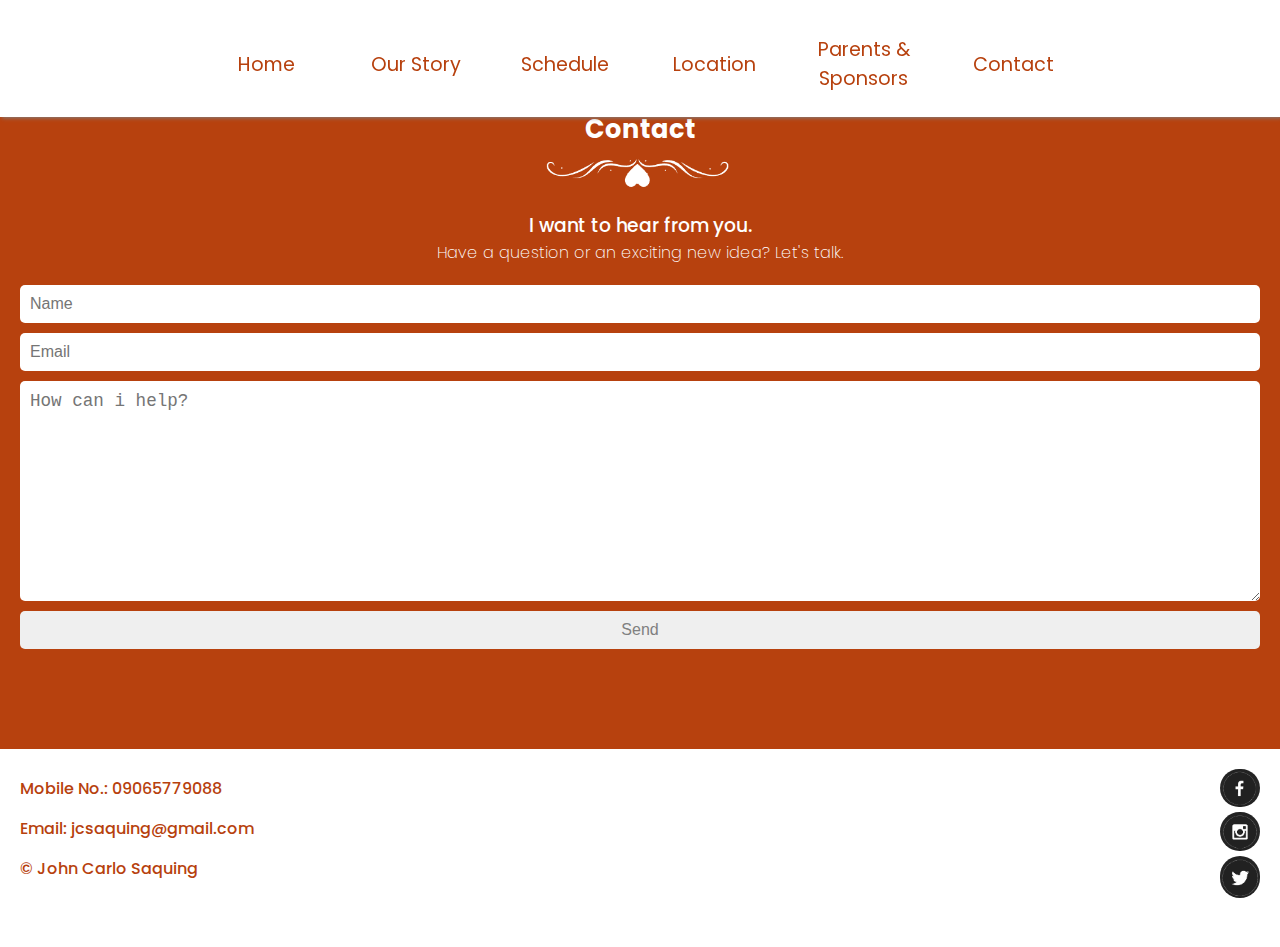
==== contact.html @ 5d620eb0 "new" ====
<!-- <div class="contact" id="contact">
      <h2 class="contact-title"><span style=" color:#e98b11">Con</span>tact</h2>
      <h3 style="font-size:30px; font-weight: 400; margin:-15px 0;"><span style=" color: #3576af">Get in touch</span></h3>
      <div class="contact-container">
        <div class="form-container">
          <div id="error"></div>
          <div id="msg1" class="absolute"></div>
          <form action="https://formspree.io/f/mjvzwvdb" method="POST" id="myForm">
            <input type="text" name="Name: " id="name" placeholder="Your Name" required>
            <input type="email" name="Email: " id="email" placeholder="Your Email"  required>
            <textarea name="Message: " id="msg" cols="30" rows="10" placeholder="Your message" ></textarea>
            <input type="submit" value="Submit" id="submit-btn">  
          </form>  
        </div>
      </div>
    </div> -->
<!DOCTYPE html>
<html lang="en">
  <head>
    <meta charset="UTF-8" />
    <meta http-equiv="X-UA-Compatible" content="IE=edge" />
    <meta name="viewport" content="width=device-width, initial-scale=1.0" />
    <link rel="stylesheet" href="RJPWedding.css" />
    <link rel="stylesheet" href="location.css" />
    <link rel="stylesheet" href="ourStory.css" />
    <link rel="stylesheet" href="schedule.css" />
    <link rel="stylesheet" href="parents-Sponsors.css" />
    <link rel="stylesheet" href="contact.css" />
    <link
      href="https://fonts.googleapis.com/css2?family=Inter:wght@100;200;300;400;500;600;700;800;900&family=Libre+Baskerville:ital,wght@0,400;0,700;1,400&family=Poppins:ital,wght@0,100;0,200;0,300;0,400;0,500;0,600;0,700;0,800;0,900;1,100;1,200;1,300;1,400;1,500;1,600;1,700;1,800;1,900&display=swap"
      rel="stylesheet" />
    <title>Document</title>
  </head>
  <body>
    <div class="nav-container">
      <div class="RNJP-icon">
        <img src="./img/RNJP.png" alt="" />
      </div>
      <ul class="nav-menu">
        <li class="nav-item" onclick="home()">
          <a href="index.html" class="nav-link">Home </a>
        </li>
        <li class="nav-item">
          <a href="ourStory.html" class="nav-link">Our Story </a>
        </li>
        <li class="nav-item">
          <a href="schedule.html" class="nav-link">Schedule </a>
        </li>
        <li class="nav-item">
          <a href="location.html" class="nav-link">Location </a>
        </li>
        <li class="nav-item">
          <a href="parents-Sponsors.html" class="nav-link"
            >Parents & Sponsors
          </a>
        </li>
        <li class="nav-item">
          <a href="#" class="nav-link">Contact</a>
        </li>
      </ul>
      <div class="hamburger">
        <span class="bar"></span>
        <span class="bar"></span>
        <span class="bar"></span>
      </div>
    </div>
    <div class="location-container ourStory-container contact-height">
      <div class="title">
        <h1 class="ps_text">Contact</h1>

        <img src="./img/sponsor-midBorder.png" alt="" />
      </div>
      <div class="contact" id="contact">
        <div class="contact-container">
          <h3>I want to hear from you.</h3>
          <h4>Have a question or an exciting new idea? Let's talk.</h4>
          <div class="form-container">
            <div id="error"></div>
            <div id="msg1" class="absolute"></div>
            <form
              action="https://formspree.io/f/mjvzwvdb"
              method="POST"
              id="myForm">
              <input
                type="text"
                name="Name: "
                id="name"
                placeholder="Name"
                required />
              <input
                type="email"
                name="Email: "
                id="email"
                placeholder="Email"
                required />
              <textarea
                name="Message: "
                id="msg"
                cols="30"
                rows="10"
                placeholder="How can i help?"></textarea>
              <input type="submit" value="Send" id="submit-btn" />
            </form>
          </div>
        </div>
      </div>
    </div>
    <footer>
      <div class="details">
        <p>Mobile No.: 09065779088</p>
        <p>
          Email:
          <a href="https://mail.google.com/mail/u/0/#inbox">
            jcsaquing@gmail.com</a
          >
        </p>
        <p>
          &copy;
          <a href="https://www.facebook.com/olracsaquing">John Carlo Saquing</a>
        </p>
      </div>
      <div class="soc-meds">
        <img src="./img/Contact-Logo/fbLogo.png" alt="" />
        <img src="./img/Contact-Logo/igLogo.png" alt="" />
        <img src="./img/Contact-Logo/twitterLogo.png" alt="" />
      </div>
    </footer>
    <!-- </div> -->
    <script src="contact.js"></script>
    <script src="RJPWedding.js"></script>
    <script src="https://code.jquery.com/jquery-3.5.1.min.js"></script>
  </body>
</html>
---- RJPWedding.css ----
* {
  margin: 0;
  padding: 0;
  box-sizing: border-box;
  transition: all 0.5s;
}
body {
  background-color: #b7410e;
  width: 100%;
}
.page-container {
  position: relative;
}
.cover {
  background-color: #fff;
  position: absolute;
  top: 0;
  left: 0;

  z-index: 100;
  right: 0;
  bottom: -327px;
}
.coverImgTop {
  width: 100%;
  mix-blend-mode: multiply;
}
.cover-container {
  color: #b7410e;
  display: flex;
  justify-content: center;
  flex-direction: column;
  width: 90%;
  margin: 0 auto;
  text-align: center;
  font-family: "Great Vibes", cursive;
}
.cover-container h1 {
  font-size: 3rem;
}
.cover-container h3 {
  font-size: 1.5rem;
}
.cover-container h2 {
  font-size: 3.5rem;
}
.jpRonaPic {
  width: 70%;
  margin: 0 auto;
}
.coverImgBtm {
  width: 100%;
  margin-top: 50px;
  mix-blend-mode: multiply;
}

.nav-container {
  height: 40vh;
  background-color: white;
  padding: 15px 0;
  position: fixed;
  top: 0;
  right: 0;
  left: 0;
  box-shadow: 2px 1px 4px gray;
  width: 100%;
}
.img-icon {
  text-align: center;
}
.img-icon img {
  width: 50%;
  height: 350px;
  text-align: center;
  margin-top: 10px;
}
.hamburger {
  display: none;
  cursor: pointer;
  position: fixed;
  top: 20px;
  right: 20px;
  background-color: #b7410e;
}
.bar {
  display: block;
  width: 25px;
  height: 3px;
  margin: 5px auto;
  -webkit-transition: all 0.3s ease-in-out;
  transition: all 0.3s ease-in-out;
  background-color: white;
  color: #1b1c1e;
}
.nav-container ul {
  display: flex;
  align-items: center;
  justify-content: center;
  width: 70%;
  margin: 20px auto;
}
.nav-container ul li {
  text-align: center;
  list-style: none;
  flex: 1;
}
.nav-container ul li a {
  text-decoration: none;
  color: #b7410e;
  font-size: 1.2rem;
  font-family: "Poppins", sans-serif;
}

.nav-icon {
  width: 50px;
  mix-blend-mode: multiply;
  aspect-ratio: 3/2;
}
main {
  padding: 550px 200px 0;
  height: 60vh;
}

main h2 {
  text-align: center;
  font-family: "Poppins", sans-serif;
  color: white;
  font-weight: 200;
  font-size: 2rem;
  margin: 0 0 50px 0;
}
.countDown-container {
  display: flex;
  gap: 20px;
  width: 80%;
  margin: 0 auto;
  position: relative;
}
.countDown-container img {
  position: absolute;
  width: 100%;
  right: 0;
  top: -200px;
  mix-blend-mode: color-burn;
  z-index: -5;
}
.countDown-semiContainer {
  z-index: -1;
  border-radius: 5px;
  background-color: white;
  flex: 1;
  color: #b7410e;
  text-align: center;
  box-shadow: rgba(0, 0, 0, 0.09) 0px 2px 1px, rgba(0, 0, 0, 0.09) 0px 4px 2px,
    rgba(0, 0, 0, 0.09) 0px 8px 4px, rgba(0, 0, 0, 0.09) 0px 16px 8px,
    rgba(0, 0, 0, 0.09) 0px 32px 16px;
}
.countDown-semiContainer:hover {
  background-color: red;
}
.countDown-semiContainer p {
  font-size: 3rem;
}
.countDown-semiContainer span {
  font-size: 2rem;
  text-transform: uppercase;
}
.countDown-semiContainer p,
.countDown-semiContainer span {
  color: #b7410e;
  font-family: "Poppins", sans-serif;
}
@media screen and (max-width: 768px) {
  .hamburger {
    display: block;
  }
  .nav-container ul li a {
    color: white;
  }

  .img-icon {
    margin: 0;
  }
  .nav-container {
    padding: 0;
    margin: 0;
  }
  .nav-icon {
    width: 50px;
    mix-blend-mode: multiply;
    aspect-ratio: 3/2;
  }
  .hamburger.active .bar:nth-child(2) {
    opacity: 0;
  }
  .hamburger.active .bar:nth-child(1) {
    transform: translateY(8px) rotate(45deg);
  }
  .hamburger.active .bar:nth-child(3) {
    transform: translateY(-8px) rotate(-45deg);
  }
  .img-icon img {
    width: 100%;
    height: 280px;
    margin-top: 50px;
  }
  .nav-menu {
    position: absolute;
    left: -100%;
    top: -20px;
    gap: 0;
    flex-direction: column;
    text-align: center;
    transition: 0.5s;
    height: 100vh;
    background-color: #b7410e;
    z-index: auto;
  }
  
  .nav-item {
    margin: 30px 0px;
    width: 100%;
    border-bottom: 1px solid white;
    padding-bottom: -20px;
  }

  .nav-menu.active {
    left: 0px;
  }
  .nav-link:hover {
    color: var(--animation-color);
  }
  .nav-link {
    margin-bottom: 100px;
  }
  .nav-link img {
    display: block;
    margin: 0 auto;
  }
  main {
    padding: 400px 0 0 0;
    width: 100%;
    margin: 0 auto;
  }
  main h2 {
    font-size: 1.5rem;
    margin-left: 17px;
  }
  .countDown-container {
    gap: 5px;
    margin: 0 auto;
  }
  .countDown-semiContainer {
    width: 100%;
    border-radius: 5px;
  }

  .countDown-semiContainer p {
    font-size: 2rem;
  }

  .countDown-semiContainer span {
    font-size: 1rem;
  }
}
---- location.css ----
.location-container {
  padding: 100px 0;
}
.title {
  display: flex;
  margin: 0 auto;
  justify-content: center;
  flex-direction: column;
  width: 90%;
}
.location-container h1 {
  text-align: center;
  margin: 20px 0 0 0;
  font-size: 3rem;
  font-family: poppins;
  color: white;
  display: inline;
}
.location-icon {
  width: 100px;
  mix-blend-mode: color-burn;
  position: relative;
  z-index: -1;
}
.RNJP-icon {
  display: none;
}
.nav-container {
  height: 13vh;
}
.RC-container img {
  mix-blend-mode: multiply;
}
@media screen and (max-width: 768px) {
  .location-container h1 {
    font-size: 1.8rem;
  }
  .title img {
    width: 200px;
    margin: 0 auto;
    padding-top: -100px;
  }
  .location-icon {
    width: 70px;
  }
  .RNJP-icon {
    display: block;
    width: 80%;
    margin: 10px auto 0;
    text-align: center;
  }
  .RNJP-icon img {
    width: 200px;
  }
  .reception--church {
    padding: 20px;
    display: flex;
  }
  .RC-container {
    flex: 1;
    text-align: center;
    gap: 20px;
    font-family: poppins;
    color: white;
  }
  .RC-container img {
    width: 150px;
    position: relative;
    z-index: -10;
  }
  .RC-container h3 {
    font-size: 1.8rem;
    margin-bottom: 10px;
    text-transform: uppercase;
  }
  .RC-container p {
    font-weight: 200;
    margin-bottom: 25px;
  }
  .RC-container button {
    padding: 5px 8px;
  }

  .RC-container a {
    text-decoration: none;
    font-family: poppins;
    color: #b7410e;
    font-size: 1rem;
  }
}
---- ourStory.css ----
.ourStory-text {
  padding: 20px 30px;
}
.ourStory-container p {
  font-family: poppins;
  text-indent: 20px;
  text-align: justify;
  color: white;
  font-weight: 200;
  letter-spacing: 2px;
}
---- schedule.css ----
.location-container p {
  display: block;
  text-align: center;
}

.sched-container {
  padding: 20px 55px;
  color: white;
  font-family: poppins;
}
.sched-container ol {
  line-height: 25px;
}
.sched-container ol li {
  list-style-type: upper-roman;
  font-size: 1.2rem;
}
.sched-container ul {
  margin-left: 55px;
}
.sched-container ul li {
  list-style-type: disc;
  font-weight: 200;
  letter-spacing: 2px;
  font-size: 0.9rem;
}
---- parents-Sponsors.css ----
.ourStory-container .title {
  text-align: center;
  flex-direction: column;
  justify-content: center;
}
body {
  position: relative;
  z-index: -1;
}
.ourStory-container {
  font-family: poppins;
  position: relative;
  z-index: -1;
}
.ourStory-container .title .ps_text {
  font-size: 1.6rem;
  margin: 10px 10px 0;
}
.ourStory-container .title img {
  width: 200px;
  margin: 0 auto;
  padding-top: -100px;
}
/* .parentSponsors-container {
  padding: 20px 0px;
  color: white;
  font-family: poppins;
  z-index: -11;
} */
.border-left {
  width: 110px;
  position: absolute;
  z-index: -10;
  left: -10px;
  top: -38px;
}
.parents-container {
  display: flex;
  flex-direction: column;
  width: 100%;
  margin: 30px auto 10px;
  padding: 0 20px 0 25px;
  position: relative;
  z-index: 1;
}

.border-rightBtm {
  width: 110px;
  position: absolute;
  z-index: -10;
  right: -8px;
  bottom: -45px;
}

.parents-groom h3,
.parents-bride h3 {
  color: white;
  font-size: 1.3rem;
  text-decoration: underline;
  font-weight: 400;
  margin: 0 0 5px 0;
  text-transform: uppercase;
}
.parents-bride {
  padding: 20px 5px 0 40px;
}

.parents-groom p {
  text-indent: 0;
  text-align: justify;
}
.parents-bride p,
.parents-bride h3 {
  text-align: end;
}

.ourStory-container a {
  text-decoration: none;
  font-size: 1.1rem;
}
.pSponsors,
.secondary-sponsors {
  margin: 40px 0 0 0;
  padding: 0 15px 40px 25px;
}
.pSponsors-container {
  display: flex;
  width: 100%;
  margin: 10px auto 0;
  gap: 5px;
  flex-direction: column;
  border-right: 5px dashed white;
}
.pSponsors h3,
.secondary-sponsors h3 {
  color: white;
  text-align: justify;
  font-size: 1.3rem;
  text-decoration: underline;
  text-transform: uppercase;
  font-weight: 400;
  margin-top: 20px;
}
.pSponsors-name {
  flex: 1;
}
.pSponsors-name p {
  font-size: 1rem;
  letter-spacing: 0px;
  text-align: justify;
  text-indent: 0;
  line-height: 25px;
  letter-spacing: 2px;
}
.bestMan-maidOfHonor {
  display: flex;
  flex-direction: column;
  width: 100%;
  gap: 10px;
  margin-top: 20px;
  border-left: 5px dashed white;
}
.bestMan-maidOfHonor h4 {
  color: white;
  text-decoration: underline;
  text-transform: uppercase;
  font-weight: 300;
  letter-spacing: 1.5px;
  text-align: end;
  font-size: 1.1rem;
}
.bestMan-maidOfHonor p {
  font-size: 1rem;
  text-align: end;
}
.secondary-sponsors {
  display: flex;
  width: 100%;
  margin: -20px auto 0;
  gap: 5px;
  flex-direction: column;
}
.secondary-sponsors h3 {
  text-align: center;
}
.secondary-sponsors h4 {
  color: white;
  text-decoration: underline;
  text-transform: uppercase;
  font-weight: 300;
  letter-spacing: 1.5px;
  text-align: center;
  font-size: 1.1rem;
}
.secondary-sponsors p {
  text-align: center;
  font-size: 1rem;
  text-indent: 0;
}
.up-btn {
  position: absolute;
  bottom: 20px;
  right: 20px;
  border: none;
}
.up-btn img {
  width: 50px;
  transition: all 1s;
}
---- contact.css ----
.ourStory-container .contact .contact-container {
  padding: 0 20px;
}
.contact-height {
}
.contact-container h3 {
  color: white;
  font-weight: 500;
  margin-top: 20px;
}
.contact-container h4 {
  color: white;
  font-weight: 200;
  margin-bottom: 20px;
}
.contact-container h3,
.contact-container h4 {
  color: white;
  text-align: center;
}
.contact-container form {
  display: flex;
  flex-direction: column;
  justify-content: space-evenly;
  gap: 10px;
  margin-top: 20px;
}
.contact-container form input {
  font-size: 1rem;
  padding: 10px;
  border-radius: 5px;
  border: none;
}
.contact-container form textarea {
  font-size: 1.1rem;
  padding: 10px;
  border-radius: 5px;
  border: none;
}
#submit-btn {
  color: gray;
}
footer {
  background-color: white;
  height: 22vh;
  font-family: poppins;
  padding: 20px;
  display: flex;
  flex-direction: row;
  color: #b7410e;
  font-weight: 500;
  justify-content: space-between;
}
footer p a {
  text-decoration: none;
  color: #b7410e;
}
footer p a:hover {
  cursor: pointer;
  transform: scale(1.5);
}
.details {
  line-height: 40px;
}
.soc-meds {
  display: flex;
  flex-direction: column;
  gap: 5px;
}
.soc-meds img {
  width: 40px;
  object-fit: contain;
  border-radius: 50px;
}
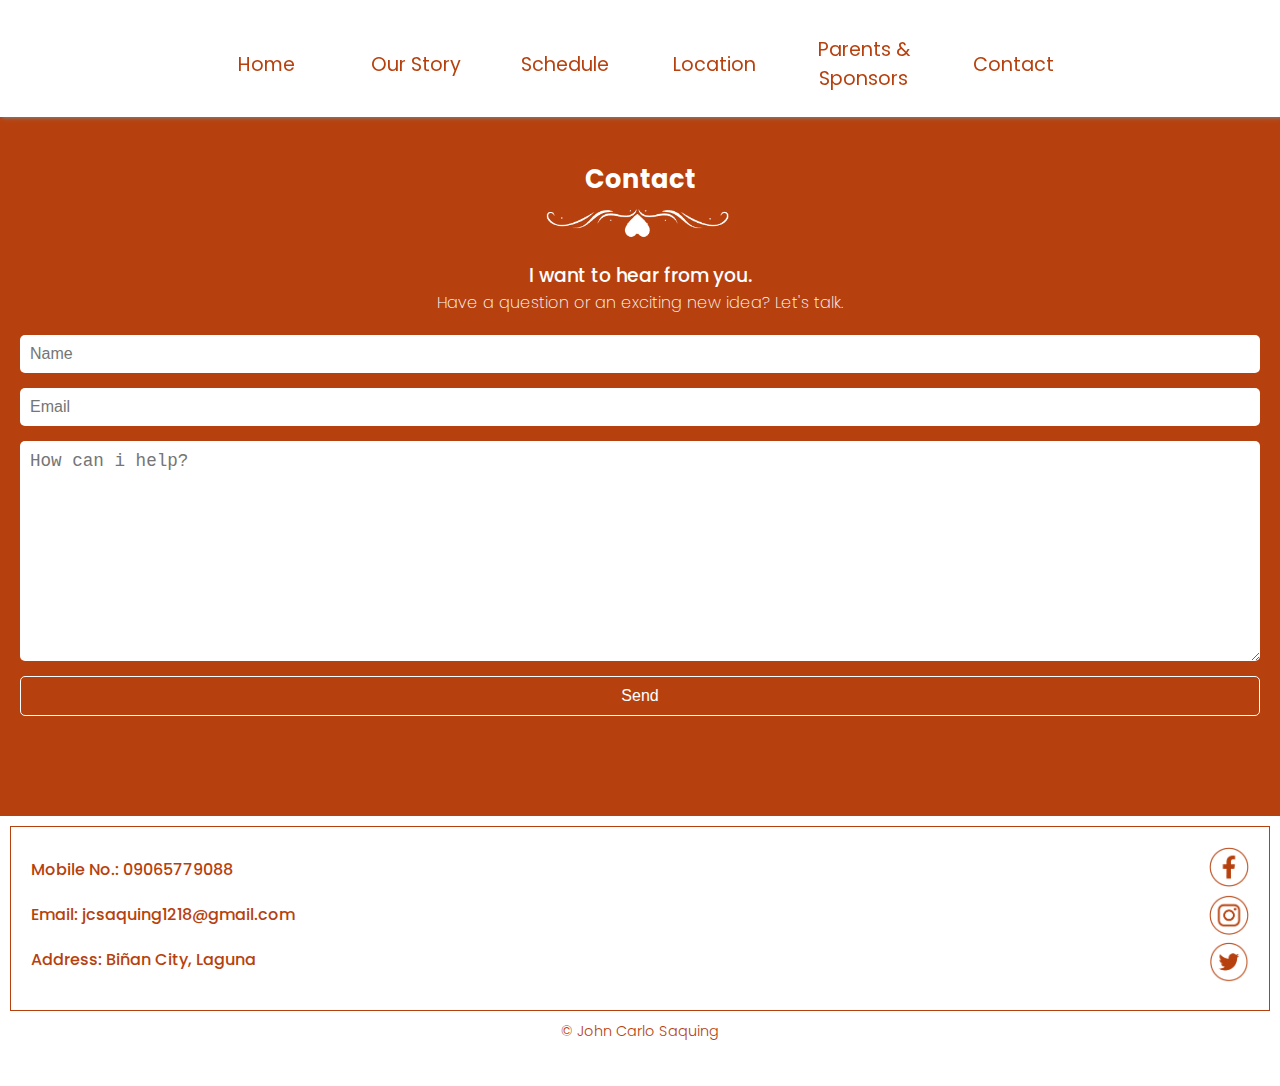
==== commit 0210d1e7: "new" ====
--- a/contact.html
+++ b/contact.html
@@ -106,24 +106,33 @@
       </div>
     </div>
     <footer>
-      <div class="details">
-        <p>Mobile No.: 09065779088</p>
-        <p>
-          Email:
-          <a href="https://mail.google.com/mail/u/0/#inbox">
-            jcsaquing@gmail.com</a
-          >
-        </p>
-        <p>
-          &copy;
-          <a href="https://www.facebook.com/olracsaquing">John Carlo Saquing</a>
-        </p>
+      <div class="footer-container">
+        <div class="details">
+          <p>Mobile No.: 09065779088</p>
+          <p>
+            Email:
+            <a href="https://mail.google.com/mail/u/0/#inbox">
+              jcsaquing1218@gmail.com</a
+            >
+          </p>
+          <p>Address: Biñan City, Laguna</p>
+        </div>
+        <div class="soc-meds">
+          <a href="https://www.facebook.com/olracsaquing"
+            ><img src="./img/Contact-Logo/fbLogo.png" alt=""
+          /></a>
+          <a href="https://www.instagram.com/caloysaquing/"
+            ><img src="./img/Contact-Logo/igLogo.png" alt=""
+          /></a>
+          <a href="https://twitter.com/home"
+            ><img src="./img/Contact-Logo/twitterLogo.png" alt=""
+          /></a>
+        </div>
       </div>
-      <div class="soc-meds">
-        <img src="./img/Contact-Logo/fbLogo.png" alt="" />
-        <img src="./img/Contact-Logo/igLogo.png" alt="" />
-        <img src="./img/Contact-Logo/twitterLogo.png" alt="" />
-      </div>
+      <p class="copyRight">
+        &copy;
+        <a href="https://www.facebook.com/olracsaquing">John Carlo Saquing</a>
+      </p>
     </footer>
     <!-- </div> -->
     <script src="contact.js"></script>
--- a/contact.css
+++ b/contact.css
@@ -1,12 +1,13 @@
 .ourStory-container .contact .contact-container {
   padding: 0 20px;
-}
-.contact-height {
 }
 .contact-container h3 {
   color: white;
   font-weight: 500;
   margin-top: 20px;
+}
+.contact-height {
+  padding-top: 150px;
 }
 .contact-container h4 {
   color: white;
@@ -22,7 +23,7 @@
   display: flex;
   flex-direction: column;
   justify-content: space-evenly;
-  gap: 10px;
+  gap: 15px;
   margin-top: 20px;
 }
 .contact-container form input {
@@ -38,18 +39,31 @@
   border: none;
 }
 #submit-btn {
-  color: gray;
+  color: white;
+  background-color: #b7410e;
+  border: 0.5px solid white;
 }
 footer {
   background-color: white;
-  height: 22vh;
+  height: 30svh;
   font-family: poppins;
+  font-weight: 500;
+  padding: 10px;
+  box-sizing: border-box;
+  color: #b7410e;
+}
+.footer-container {
+  border: 1px solid #b7410e;
   padding: 20px;
   display: flex;
   flex-direction: row;
-  color: #b7410e;
-  font-weight: 500;
   justify-content: space-between;
+}
+.copyRight {
+  text-align: center;
+  font-weight: 300;
+  font-size: 0.9rem;
+  margin: 10px 0 0 0;
 }
 footer p a {
   text-decoration: none;
@@ -60,12 +74,11 @@
   transform: scale(1.5);
 }
 .details {
-  line-height: 40px;
+  line-height: 45px;
 }
 .soc-meds {
   display: flex;
   flex-direction: column;
-  gap: 5px;
 }
 .soc-meds img {
   width: 40px;
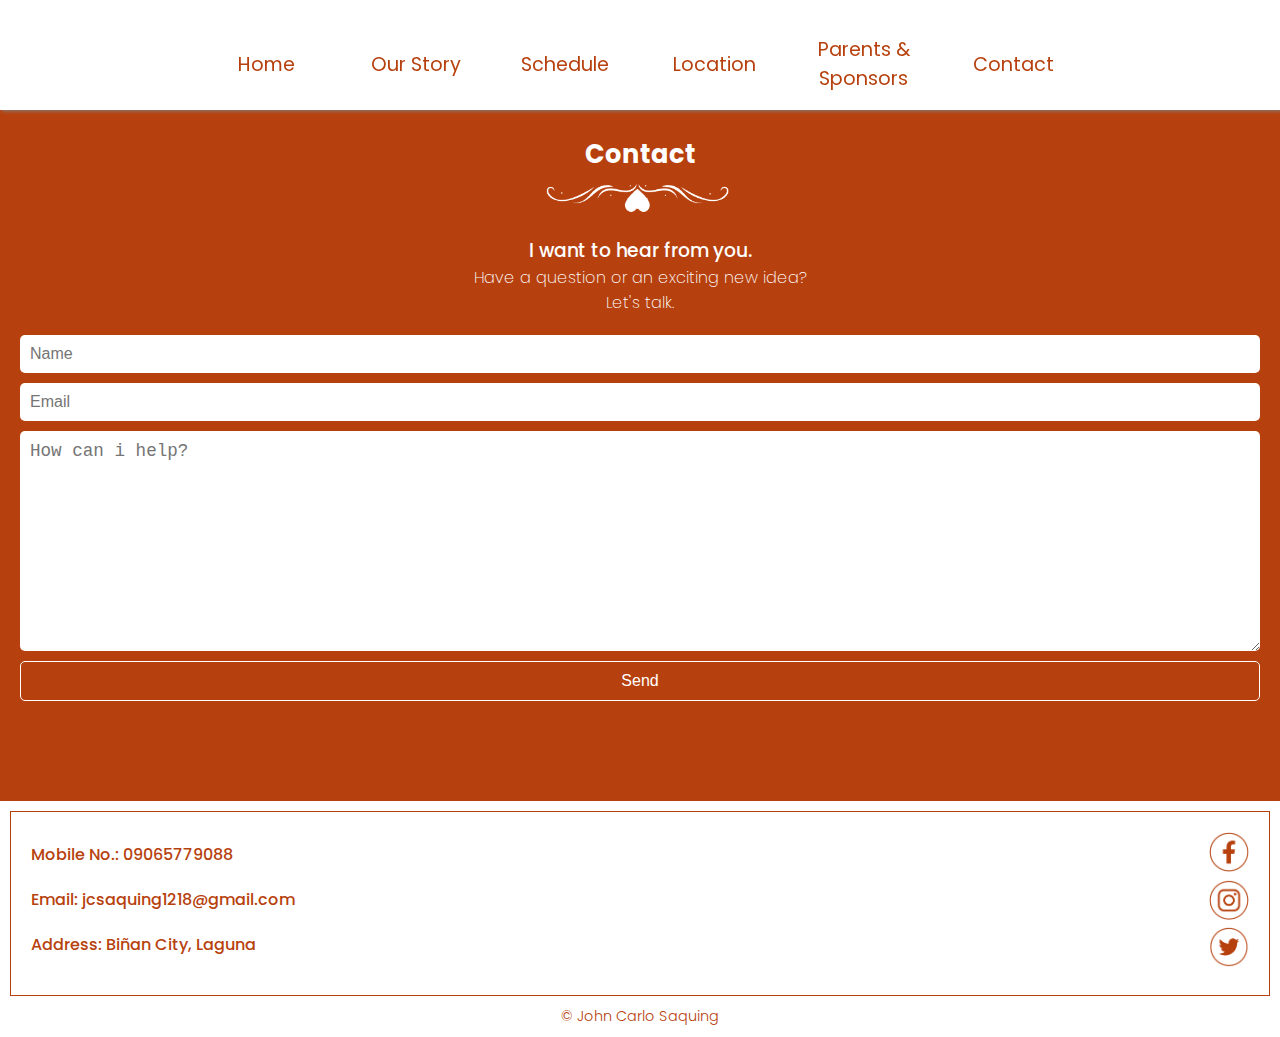
==== commit 678e6ef1: ";" ====
--- a/contact.html
+++ b/contact.html
@@ -73,7 +73,7 @@
       <div class="contact" id="contact">
         <div class="contact-container">
           <h3>I want to hear from you.</h3>
-          <h4>Have a question or an exciting new idea? Let's talk.</h4>
+          <h4>Have a question or an exciting new idea? <br />Let's talk.</h4>
           <div class="form-container">
             <div id="error"></div>
             <div id="msg1" class="absolute"></div>
--- a/location.css
+++ b/location.css
@@ -26,7 +26,7 @@
   display: none;
 }
 .nav-container {
-  height: 13vh;
+  height: 110px;
 }
 .RC-container img {
   mix-blend-mode: multiply;
--- a/contact.css
+++ b/contact.css
@@ -1,5 +1,6 @@
 .ourStory-container .contact .contact-container {
   padding: 0 20px;
+  min-width: 300px;
 }
 .contact-container h3 {
   color: white;
@@ -7,7 +8,7 @@
   margin-top: 20px;
 }
 .contact-height {
-  padding-top: 150px;
+  padding-top: 125px;
 }
 .contact-container h4 {
   color: white;
@@ -23,7 +24,7 @@
   display: flex;
   flex-direction: column;
   justify-content: space-evenly;
-  gap: 15px;
+  gap: 10px;
   margin-top: 20px;
 }
 .contact-container form input {
@@ -45,12 +46,13 @@
 }
 footer {
   background-color: white;
-  height: 30svh;
+  height: 25w0px;
   font-family: poppins;
   font-weight: 500;
   padding: 10px;
   box-sizing: border-box;
   color: #b7410e;
+  min-width: 300px;
 }
 .footer-container {
   border: 1px solid #b7410e;
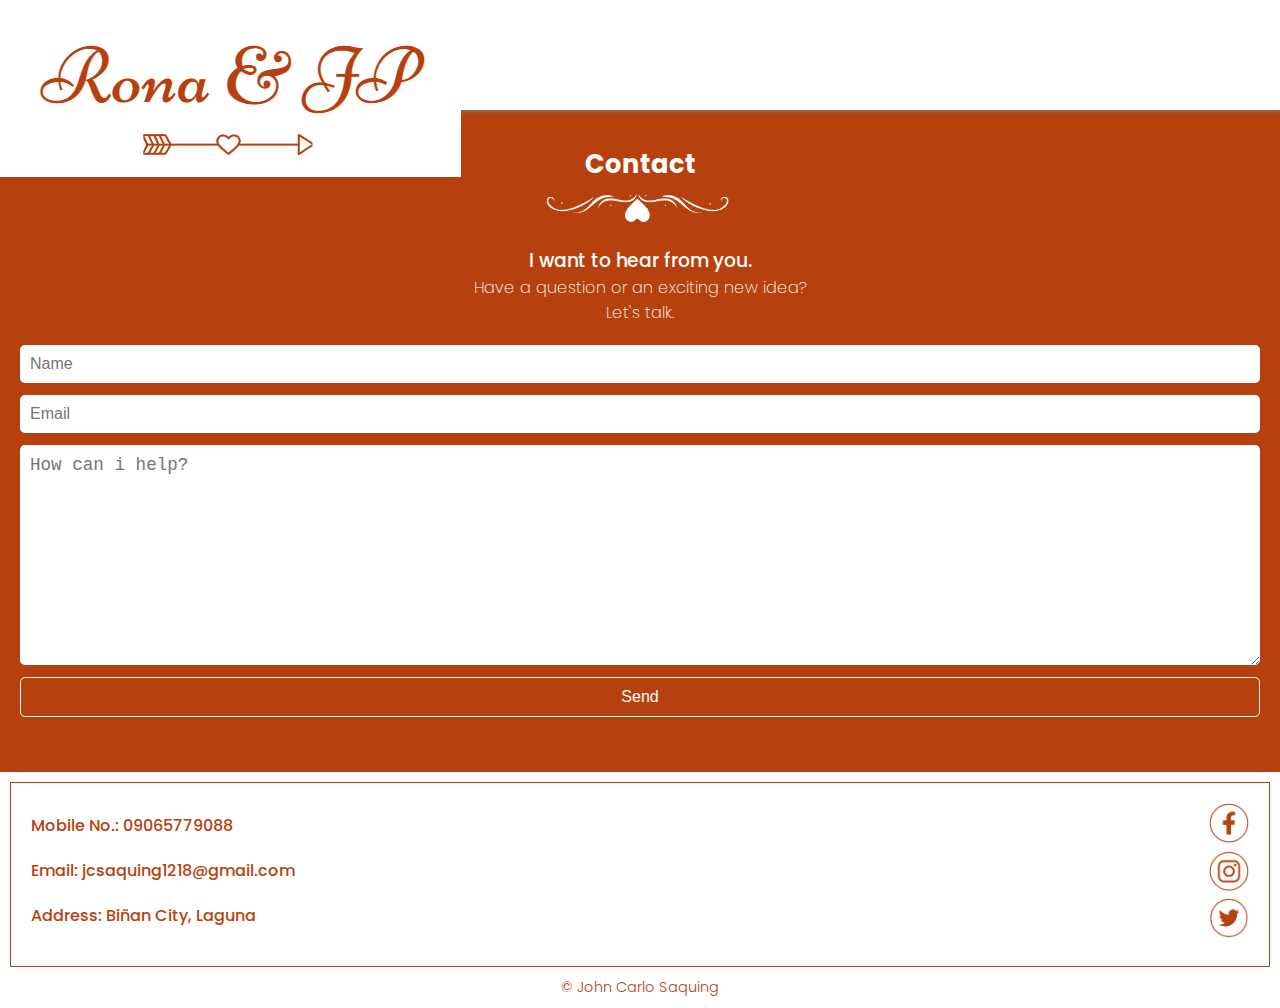
==== commit 17545e31: "new" ====
--- a/contact.html
+++ b/contact.html
@@ -29,7 +29,7 @@
     <link
       href="https://fonts.googleapis.com/css2?family=Inter:wght@100;200;300;400;500;600;700;800;900&family=Libre+Baskerville:ital,wght@0,400;0,700;1,400&family=Poppins:ital,wght@0,100;0,200;0,300;0,400;0,500;0,600;0,700;0,800;0,900;1,100;1,200;1,300;1,400;1,500;1,600;1,700;1,800;1,900&display=swap"
       rel="stylesheet" />
-    <title>Document</title>
+    <title>Contact me</title>
   </head>
   <body>
     <div class="nav-container">
--- a/RJPWedding.css
+++ b/RJPWedding.css
@@ -43,6 +43,12 @@
 }
 .cover-container h2 {
   font-size: 3.5rem;
+}
+.cover-container h4 {
+  font-family: poppins;
+  font-weight: 300;
+  font-size: 1.2rem;
+  margin-top: 20px;
 }
 .jpRonaPic {
   width: 70%;
@@ -214,9 +220,9 @@
     transition: 0.5s;
     height: 100vh;
     background-color: #b7410e;
-    z-index: auto;
-  }
-  
+    z-index: 1000;
+  }
+
   .nav-item {
     margin: 30px 0px;
     width: 100%;
@@ -262,4 +268,37 @@
   .countDown-semiContainer span {
     font-size: 1rem;
   }
-}
+  .dressCode {
+    background-color: white;
+    margin: 70px 0 0 0;
+    padding: 20px 0 50px 0;
+    position: relative;
+    z-index: -1;
+  }
+  .dressCode h2 {
+    color: #b7410e;
+    margin: 0;
+    font-weight: 400;
+    margin: 0 0 10px 0;
+  }
+  .dressCode h3 {
+    text-align: center;
+    color: #b7410e;
+    font-family: poppins;
+    font-weight: 300;
+    margin: 0 0 10px 0;
+  }
+  .colorImg {
+    text-align: center;
+    width: 70%;
+    margin: 0 auto;
+    border-left: 2px dashed #b7410e;
+    border-right: 2px dashed #b7410e;
+    border-radius: 50px;
+    padding: 10px 0;
+  }
+  .colorImg img {
+    mix-blend-mode: multiply;
+    width: 200px;
+  }
+}
--- a/location.css
+++ b/location.css
@@ -1,5 +1,6 @@
 .location-container {
-  padding: 100px 0;
+  margin: 0px 0 100px 0;
+  padding-top: 100px;
 }
 .title {
   display: flex;
@@ -16,21 +17,11 @@
   color: white;
   display: inline;
 }
-.location-icon {
-  width: 100px;
-  mix-blend-mode: color-burn;
-  position: relative;
-  z-index: -1;
-}
-.RNJP-icon {
-  display: none;
-}
+
 .nav-container {
   height: 110px;
 }
-.RC-container img {
-  mix-blend-mode: multiply;
-}
+
 @media screen and (max-width: 768px) {
   .location-container h1 {
     font-size: 1.8rem;
@@ -55,36 +46,55 @@
   .reception--church {
     padding: 20px;
     display: flex;
+    flex-direction: column;
+    background-color: #b7410e;
+    gap: 20px;
+    height: 90vh;
   }
   .RC-container {
+    width: 90%;
+    margin: 0 auto;
+    padding: 30px 10px;
     flex: 1;
+    background-color: white;
     text-align: center;
     gap: 20px;
     font-family: poppins;
     color: white;
+    box-shadow: rgba(0, 0, 0, 0.3) 0px 19px 38px,
+      rgba(0, 0, 0, 0.22) 0px 15px 12px;
+    border-radius: 5px;
   }
+
   .RC-container img {
     width: 150px;
-    position: relative;
-    z-index: -10;
+    z-index: 1;
+    border: 1px solid #b7410e;
+    border-radius: 5px;
+    padding: 10px 20px;
   }
   .RC-container h3 {
-    font-size: 1.8rem;
-    margin-bottom: 10px;
+    font-size: 1.2rem;
+    margin-bottom: 5px;
     text-transform: uppercase;
+    color: #b7410e;
   }
   .RC-container p {
-    font-weight: 200;
-    margin-bottom: 25px;
+    font-weight: 400;
+    margin-bottom: 10px;
+    color: #b7410e;
   }
   .RC-container button {
     padding: 5px 8px;
+    background-color: #b7410e;
+    border: none;
+    border-radius: 2px;
   }
 
   .RC-container a {
     text-decoration: none;
     font-family: poppins;
-    color: #b7410e;
+    color: white;
     font-size: 1rem;
   }
 }
--- a/ourStory.css
+++ b/ourStory.css
@@ -1,11 +1,27 @@
 .ourStory-text {
   padding: 20px 30px;
+  border: 1px solid white;
+  margin: 0 auto;
+  width: 90%;
+  margin-top: 15px;
+}
+.ourStory-container {
+  padding: 100px 20px 0;
 }
 .ourStory-container p {
   font-family: poppins;
   text-indent: 20px;
   text-align: justify;
   color: white;
-  font-weight: 200;
+  font-weight: 300;
   letter-spacing: 2px;
+  font-size: 0.9rem;
 }
+.bgF-3 {
+  mix-blend-mode: color-burn;
+  position: absolute;
+  z-index: -100;
+  top: 500px;
+  left: -20px;
+  width: 300px;
+}
--- a/schedule.css
+++ b/schedule.css
@@ -2,9 +2,16 @@
   display: block;
   text-align: center;
 }
+.bgF-2 {
+  position: absolute;
+  mix-blend-mode: color-burn;
+  z-index: -1;
+  bottom: -100px;
+  right: 0px;
+}
 
 .sched-container {
-  padding: 20px 55px;
+  padding: 20px;
   color: white;
   font-family: poppins;
 }
@@ -16,11 +23,15 @@
   font-size: 1.2rem;
 }
 .sched-container ul {
-  margin-left: 55px;
+  margin-left: 25px;
 }
 .sched-container ul li {
   list-style-type: disc;
-  font-weight: 200;
-  letter-spacing: 2px;
+  font-weight: 250;
+  letter-spacing: 1px;
   font-size: 0.9rem;
 }
+.sched-semiContainer {
+  border: 1px solid;
+  padding: 20px 40px 20px 40px;
+}
--- a/parents-Sponsors.css
+++ b/parents-Sponsors.css
@@ -14,7 +14,7 @@
 }
 .ourStory-container .title .ps_text {
   font-size: 1.6rem;
-  margin: 10px 10px 0;
+  margin: 20px 10px 0;
 }
 .ourStory-container .title img {
   width: 200px;
@@ -76,7 +76,6 @@
 
 .ourStory-container a {
   text-decoration: none;
-  font-size: 1.1rem;
 }
 .pSponsors,
 .secondary-sponsors {
@@ -105,7 +104,7 @@
   flex: 1;
 }
 .pSponsors-name p {
-  font-size: 1rem;
+  font-size: 0.95rem;
   letter-spacing: 0px;
   text-align: justify;
   text-indent: 0;
@@ -130,13 +129,17 @@
   font-size: 1.1rem;
 }
 .bestMan-maidOfHonor p {
-  font-size: 1rem;
+  font-size: 0.95rem;
   text-align: end;
 }
 .secondary-sponsors {
-  display: flex;
   width: 100%;
   margin: -20px auto 0;
+}
+.secondary-border {
+  border: 5px dashed white;
+  padding: 20px 0 40px 0;
+  display: flex;
   gap: 5px;
   flex-direction: column;
 }
@@ -154,16 +157,29 @@
 }
 .secondary-sponsors p {
   text-align: center;
-  font-size: 1rem;
+  font-size: 0.95rem;
   text-indent: 0;
 }
 .up-btn {
   position: absolute;
-  bottom: 20px;
-  right: 20px;
+  bottom: -80px;
+  right: 36px;
   border: none;
 }
 .up-btn img {
   width: 50px;
   transition: all 1s;
 }
+
+.wedSuppliers {
+  width: 70%;
+  margin: 0 auto;
+}
+.wedSuppliers h4 {
+  border: 1px solid white;
+  text-align: center;
+  color: white;
+  font-size: 1.2rem;
+  padding: 10px;
+  font-weight: 300;
+}
--- a/contact.css
+++ b/contact.css
@@ -1,5 +1,5 @@
 .ourStory-container .contact .contact-container {
-  padding: 0 20px;
+  padding: 0 px;
   min-width: 300px;
 }
 .contact-container h3 {
@@ -24,7 +24,7 @@
   display: flex;
   flex-direction: column;
   justify-content: space-evenly;
-  gap: 10px;
+  gap: 12px;
   margin-top: 20px;
 }
 .contact-container form input {
@@ -53,6 +53,7 @@
   box-sizing: border-box;
   color: #b7410e;
   min-width: 300px;
+  margin-top: -45px;
 }
 .footer-container {
   border: 1px solid #b7410e;
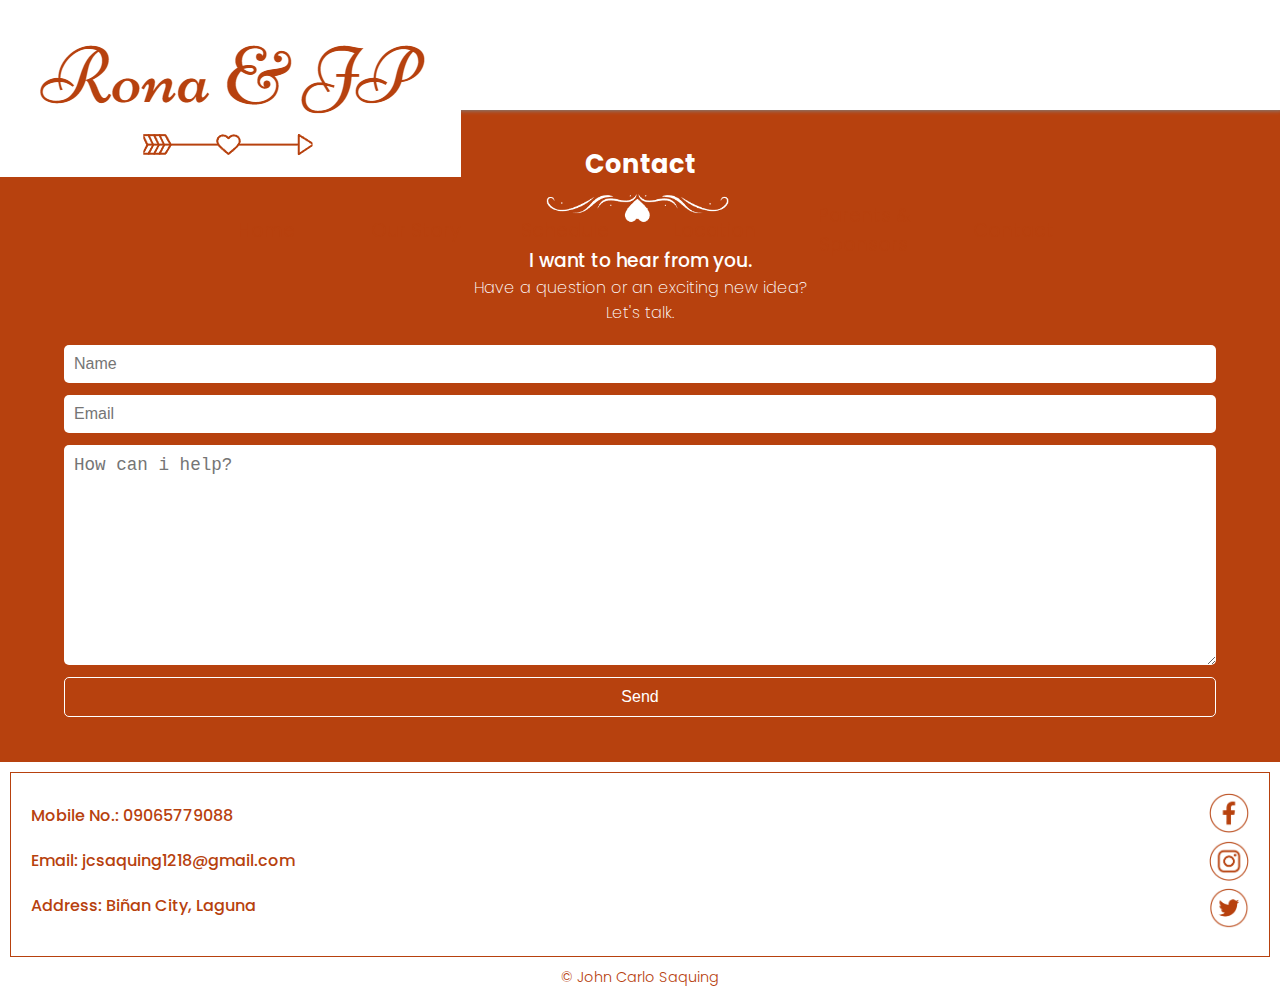
==== commit 610b48fb: "new" ====
--- a/contact.html
+++ b/contact.html
@@ -34,7 +34,7 @@
   <body>
     <div class="nav-container">
       <div class="RNJP-icon">
-        <img src="./img/RNJP.png" alt="" />
+        <a href="index.html"><img src="./img/RNJP.png" alt="" /></a>
       </div>
       <ul class="nav-menu">
         <li class="nav-item" onclick="home()">
--- a/RJPWedding.css
+++ b/RJPWedding.css
@@ -19,7 +19,7 @@
 
   z-index: 100;
   right: 0;
-  bottom: -327px;
+  bottom: -527px;
 }
 .coverImgTop {
   width: 100%;
@@ -36,13 +36,13 @@
   font-family: "Great Vibes", cursive;
 }
 .cover-container h1 {
-  font-size: 3rem;
+  font-size: 2.5rem;
 }
 .cover-container h3 {
   font-size: 1.5rem;
 }
 .cover-container h2 {
-  font-size: 3.5rem;
+  font-size: 2.8rem;
 }
 .cover-container h4 {
   font-family: poppins;
@@ -51,12 +51,11 @@
   margin-top: 20px;
 }
 .jpRonaPic {
-  width: 70%;
+  width: 350px;
   margin: 0 auto;
 }
 .coverImgBtm {
   width: 100%;
-  margin-top: 50px;
   mix-blend-mode: multiply;
 }
 
@@ -131,9 +130,9 @@
   text-align: center;
   font-family: "Poppins", sans-serif;
   color: white;
-  font-weight: 200;
+  font-weight: 300;
   font-size: 2rem;
-  margin: 0 0 50px 0;
+  margin: 0 0 0 0;
 }
 .countDown-container {
   display: flex;
@@ -144,10 +143,11 @@
 }
 .countDown-container img {
   position: absolute;
-  width: 100%;
-  right: 0;
-  top: -200px;
-  mix-blend-mode: color-burn;
+  width: 330px;
+  height: 330px;
+  right: -10px;
+  top: -165px;
+
   z-index: -5;
 }
 .countDown-semiContainer {
@@ -218,17 +218,20 @@
     flex-direction: column;
     text-align: center;
     transition: 0.5s;
-    height: 100vh;
-    background-color: #b7410e;
+    height: 104vh;
+    background-color: rgb(183, 65, 14);
     z-index: 1000;
-  }
-
+    width: 500px;
+  }
   .nav-item {
     margin: 30px 0px;
     width: 100%;
     border-bottom: 1px solid white;
     padding-bottom: -20px;
   }
+  .nav-menu:hover {
+    background-color: rgba(183, 65, 14, 0.7);
+  }
 
   .nav-menu.active {
     left: 0px;
@@ -255,10 +258,13 @@
   .countDown-container {
     gap: 5px;
     margin: 0 auto;
+    padding-top: 44px;
   }
   .countDown-semiContainer {
     width: 100%;
     border-radius: 5px;
+    box-shadow: rgba(0, 0, 0, 0.3) 0px 19px 38px,
+      rgba(0, 0, 0, 0.22) 0px 15px 12px;
   }
 
   .countDown-semiContainer p {
--- a/location.css
+++ b/location.css
@@ -1,5 +1,5 @@
 .location-container {
-  margin: 0px 0 100px 0;
+  margin: 0px 0 120px 0;
   padding-top: 100px;
 }
 .title {
@@ -53,8 +53,8 @@
   }
   .RC-container {
     width: 90%;
-    margin: 0 auto;
-    padding: 30px 10px;
+    margin: 0 auto -10px;
+    padding: 20px 10px;
     flex: 1;
     background-color: white;
     text-align: center;
--- a/ourStory.css
+++ b/ourStory.css
@@ -1,22 +1,25 @@
 .ourStory-text {
-  padding: 20px 30px;
-  border: 1px solid white;
+  padding: 15px 10px;
   margin: 0 auto;
   width: 90%;
+  border: 1px groove white;
   margin-top: 15px;
+  border-style: dotted;
 }
 .ourStory-container {
-  padding: 100px 20px 0;
+  padding: 100px 0 0 0;
+  margin-bottom: 20px;
 }
 .ourStory-container p {
-  font-family: poppins;
-  text-indent: 20px;
+  font-family: "Great Vibes", cursive;
   text-align: justify;
   color: white;
-  font-weight: 300;
+  font-weight: 100;
   letter-spacing: 2px;
-  font-size: 0.9rem;
+  font-size: 1rem;
+  text-indent: 30px;
 }
+
 .bgF-3 {
   mix-blend-mode: color-burn;
   position: absolute;
--- a/schedule.css
+++ b/schedule.css
@@ -16,7 +16,7 @@
   font-family: poppins;
 }
 .sched-container ol {
-  line-height: 25px;
+  line-height: 30px;
 }
 .sched-container ol li {
   list-style-type: upper-roman;
@@ -29,7 +29,7 @@
   list-style-type: disc;
   font-weight: 250;
   letter-spacing: 1px;
-  font-size: 0.9rem;
+  font-size: 1rem;
 }
 .sched-semiContainer {
   border: 1px solid;
--- a/parents-Sponsors.css
+++ b/parents-Sponsors.css
@@ -163,7 +163,7 @@
 .up-btn {
   position: absolute;
   bottom: -80px;
-  right: 36px;
+  right: 12px;
   border: none;
 }
 .up-btn img {
@@ -175,6 +175,12 @@
   width: 70%;
   margin: 0 auto;
 }
+.wedSuppliers:hover {
+  background-color: white;
+}
+.wedSuppliers h4:hover {
+  color: #b7410e;
+}
 .wedSuppliers h4 {
   border: 1px solid white;
   text-align: center;
--- a/contact.css
+++ b/contact.css
@@ -1,6 +1,7 @@
 .ourStory-container .contact .contact-container {
-  padding: 0 px;
+  padding: 0px;
   min-width: 300px;
+  margin-bottom: 90px;
 }
 .contact-container h3 {
   color: white;
@@ -26,6 +27,8 @@
   justify-content: space-evenly;
   gap: 12px;
   margin-top: 20px;
+  width: 90%;
+  margin: 0 auto;
 }
 .contact-container form input {
   font-size: 1rem;
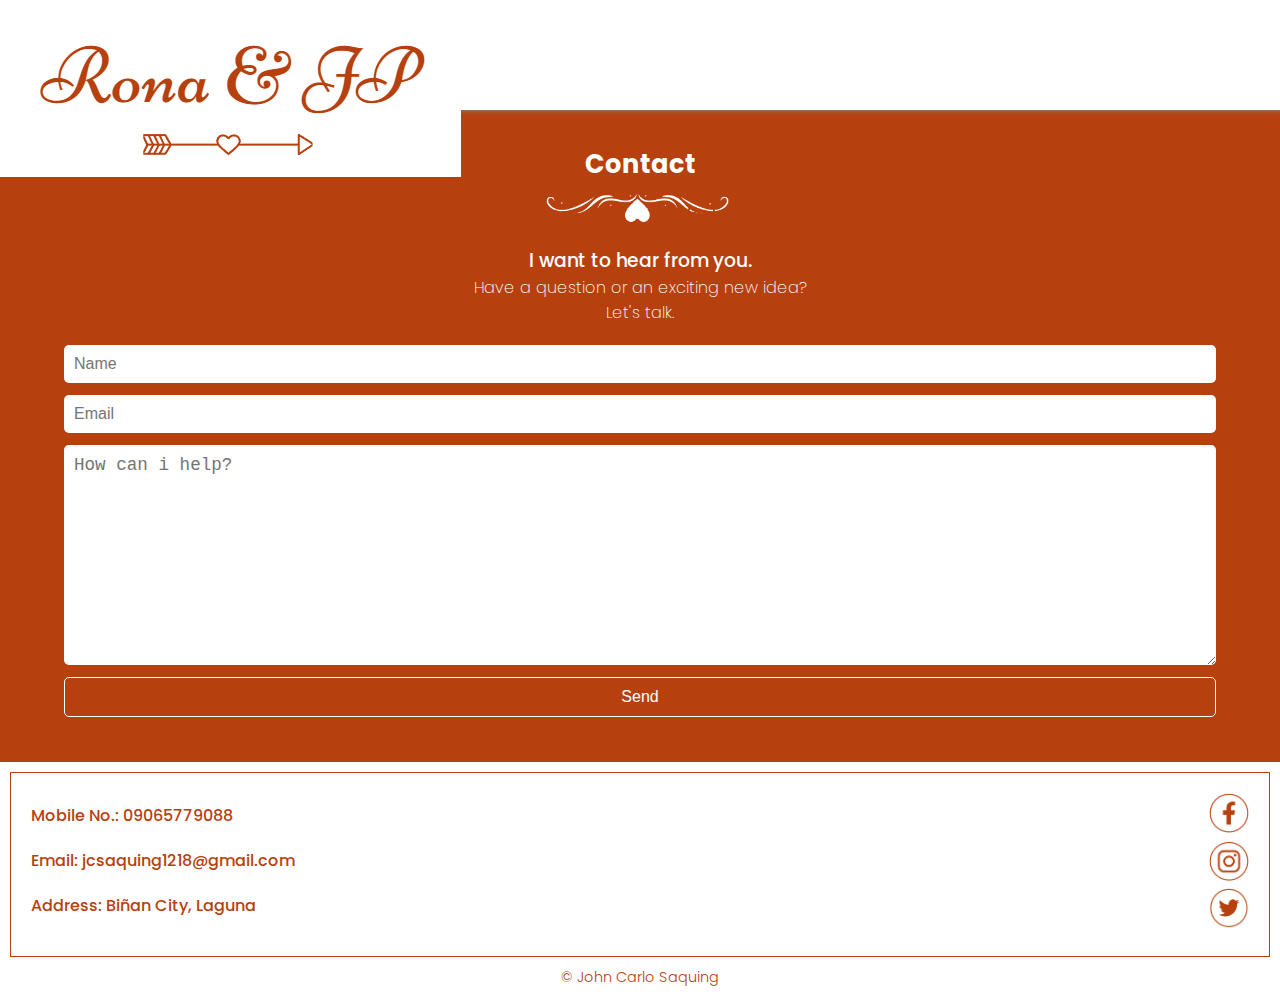
==== commit f433f1c1: "new" ====
--- a/contact.html
+++ b/contact.html
@@ -44,10 +44,10 @@
           <a href="ourStory.html" class="nav-link">Our Story </a>
         </li>
         <li class="nav-item">
-          <a href="schedule.html" class="nav-link">Schedule </a>
+          <a href="schedule.html" class="nav-link">Ceremony Program</a>
         </li>
         <li class="nav-item">
-          <a href="location.html" class="nav-link">Location </a>
+          <a href="location.html" class="nav-link">Wedding Location </a>
         </li>
         <li class="nav-item">
           <a href="parents-Sponsors.html" class="nav-link"
--- a/RJPWedding.css
+++ b/RJPWedding.css
@@ -69,6 +69,7 @@
   left: 0;
   box-shadow: 2px 1px 4px gray;
   width: 100%;
+  z-index: 10;
 }
 .img-icon {
   text-align: center;
@@ -123,7 +124,7 @@
 }
 main {
   padding: 550px 200px 0;
-  height: 60vh;
+  height: 100vh;
 }
 
 main h2 {
@@ -250,6 +251,7 @@
     padding: 400px 0 0 0;
     width: 100%;
     margin: 0 auto;
+    height: 100vh;
   }
   main h2 {
     font-size: 1.5rem;
--- a/location.css
+++ b/location.css
@@ -90,6 +90,10 @@
     border: none;
     border-radius: 2px;
   }
+  .RC-container button:hover {
+    background-color: white;
+    color: #b7410e;
+  }
 
   .RC-container a {
     text-decoration: none;
--- a/schedule.css
+++ b/schedule.css
@@ -20,7 +20,22 @@
 }
 .sched-container ol li {
   list-style-type: upper-roman;
-  font-size: 1.2rem;
+  font-size: 1.1rem;
+}
+.sched-container .first li {
+  list-style-type: upper-alpha;
+}
+span {
+  margin-left: 90px;
+  font-weight: 200;
+}
+i {
+  font-weight: 100;
+  text-align: center;
+}
+.sched-container .second li {
+  list-style-type: none;
+  margin-left: -20px;
 }
 .sched-container ul {
   margin-left: 25px;
@@ -33,5 +48,5 @@
 }
 .sched-semiContainer {
   border: 1px solid;
-  padding: 20px 40px 20px 40px;
+  padding: 20px 40px 20px 50px;
 }
